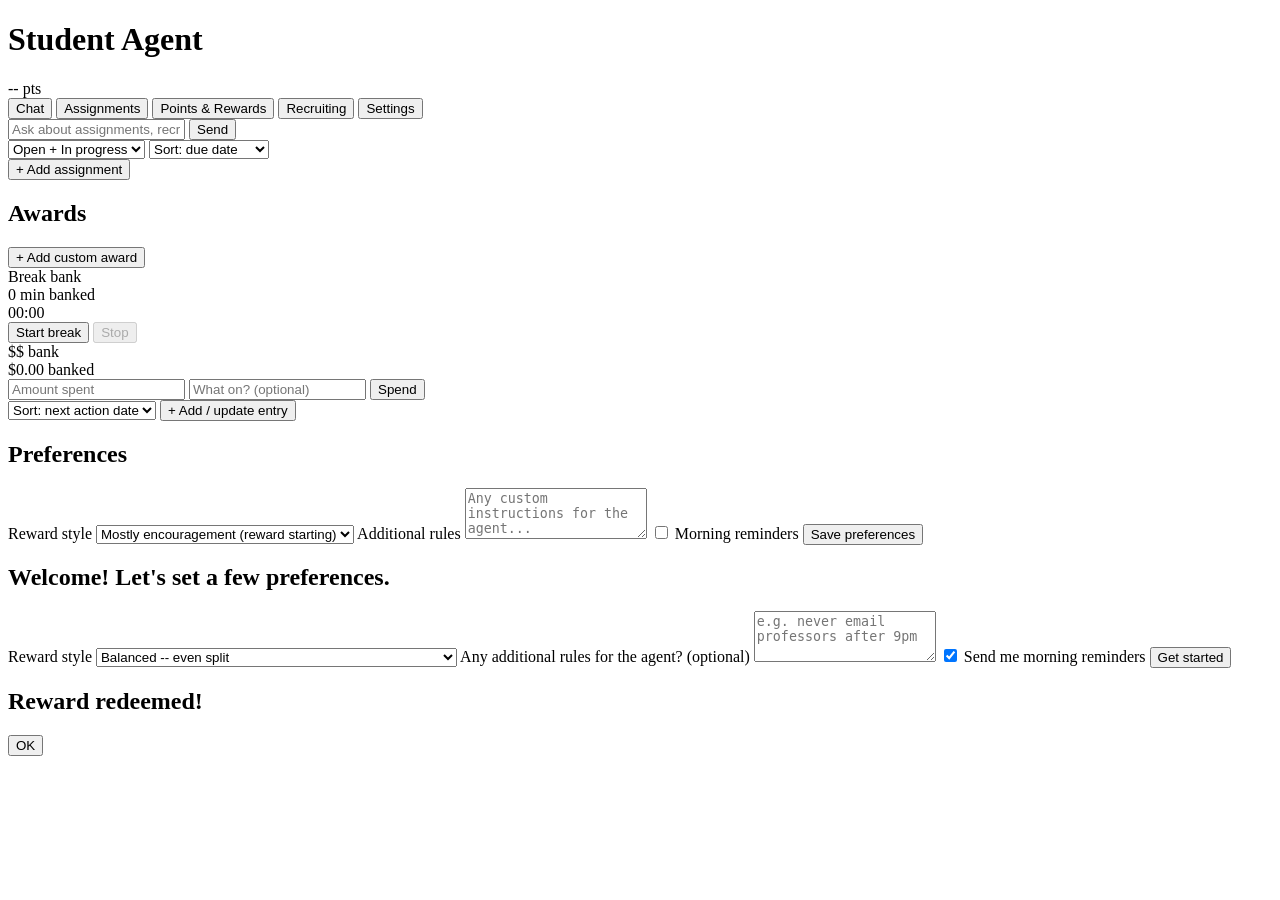
==== src/web/static/index.html @ 01e629b7 "Added a tentative front end, need to clean up formatting." ====
<!doctype html>
<html lang="en">
<head>
  <meta charset="utf-8" />
  <meta name="viewport" content="width=device-width, initial-scale=1" />
  <title>Student Agent</title>
  <link rel="stylesheet" href="/static/style.css" />
</head>
<body>
  <header class="topbar">
    <h1>Student Agent</h1>
    <div class="points-badge" id="points-badge">-- pts</div>
  </header>

  <nav class="tabs" id="tabs">
    <button class="tab-btn active" data-tab="chat">Chat</button>
    <button class="tab-btn" data-tab="assignments">Assignments</button>
    <button class="tab-btn" data-tab="rewards">Points &amp; Rewards</button>
    <button class="tab-btn" data-tab="recruiting">Recruiting</button>
    <button class="tab-btn" data-tab="settings">Settings</button>
  </nav>

  <main>
    <!-- Chat -->
    <section id="tab-chat" class="tab-panel active">
      <div class="chat-log" id="chat-log"></div>
      <form id="chat-form" class="chat-form">
        <input id="chat-input" type="text" placeholder="Ask about assignments, recruiting, your calendar..." autocomplete="off" />
        <button type="submit">Send</button>
      </form>
    </section>

    <!-- Assignments -->
    <section id="tab-assignments" class="tab-panel">
      <div class="panel-header">
        <div class="filter-group">
          <select id="assignment-status-filter">
            <option value="active" selected>Open + In progress</option>
            <option value="open">Open</option>
            <option value="in_progress">In progress</option>
            <option value="done">Done</option>
            <option value="all">All</option>
          </select>
          <select id="assignment-sort">
            <option value="due_date" selected>Sort: due date</option>
            <option value="importance">Sort: importance</option>
            <option value="difficulty">Sort: difficulty</option>
          </select>
        </div>
        <button id="add-assignment-btn">+ Add assignment</button>
      </div>
      <div id="assignment-list" class="card-list"></div>
    </section>

    <!-- Points & Rewards -->
    <section id="tab-rewards" class="tab-panel">
      <h2>Awards</h2>
      <div id="award-list" class="card-list"></div>
      <div class="panel-header">
        <button id="add-award-btn">+ Add custom award</button>
      </div>

      <div class="bank-row">
        <div class="card bank-card">
          <div class="bank-title">Break bank</div>
          <div class="bank-value" id="break-bank-value">0 min banked</div>
          <div class="bank-timer" id="break-timer-display">00:00</div>
          <div class="card-actions">
            <button id="break-timer-start">Start break</button>
            <button id="break-timer-stop" class="secondary" disabled>Stop</button>
          </div>
        </div>

        <div class="card bank-card">
          <div class="bank-title">$$ bank</div>
          <div class="bank-value" id="dollar-bank-value">$0.00 banked</div>
          <form id="dollar-spend-form" class="dollar-spend-form">
            <input type="number" id="dollar-spend-amount" min="0.01" step="0.01" placeholder="Amount spent" />
            <input type="text" id="dollar-spend-reason" placeholder="What on? (optional)" />
            <button type="submit">Spend</button>
          </form>
          <div id="dollar-transactions" class="transaction-list"></div>
        </div>
      </div>
    </section>

    <!-- Recruiting -->
    <section id="tab-recruiting" class="tab-panel">
      <div class="panel-header">
        <select id="recruiting-sort">
          <option value="next_action_date" selected>Sort: next action date</option>
          <option value="stage">Sort: stage</option>
        </select>
        <button id="add-recruiting-btn">+ Add / update entry</button>
      </div>
      <div id="recruiting-list" class="card-list"></div>
    </section>

    <!-- Settings -->
    <section id="tab-settings" class="tab-panel">
      <h2>Preferences</h2>
      <form id="settings-form" class="settings-form">
        <label>Reward style</label>
        <select id="settings-reward-style">
          <option value="mostly_encouragement">Mostly encouragement (reward starting)</option>
          <option value="balanced">Balanced</option>
          <option value="mostly_completion">Mostly completion (reward finishing)</option>
        </select>

        <label>Additional rules</label>
        <textarea id="settings-additional-rules" rows="3" placeholder="Any custom instructions for the agent..."></textarea>

        <label class="checkbox-label">
          <input type="checkbox" id="settings-morning-reminders" />
          Morning reminders
        </label>

        <button type="submit">Save preferences</button>
      </form>
    </section>
  </main>

  <!-- First-time setup modal -->
  <div id="setup-modal" class="modal-overlay hidden">
    <div class="modal">
      <h2>Welcome! Let's set a few preferences.</h2>
      <form id="setup-form">
        <label>Reward style</label>
        <select id="setup-reward-style">
          <option value="mostly_encouragement">Mostly encouragement -- bigger reward for starting a task</option>
          <option value="balanced" selected>Balanced -- even split</option>
          <option value="mostly_completion">Mostly completion -- bigger reward for finishing</option>
        </select>

        <label>Any additional rules for the agent? (optional)</label>
        <textarea id="setup-additional-rules" rows="3" placeholder="e.g. never email professors after 9pm"></textarea>

        <label class="checkbox-label">
          <input type="checkbox" id="setup-morning-reminders" checked />
          Send me morning reminders
        </label>

        <button type="submit">Get started</button>
      </form>
    </div>
  </div>

  <!-- Generic modal for add forms -->
  <div id="generic-modal" class="modal-overlay hidden">
    <div class="modal">
      <h2 id="generic-modal-title"></h2>
      <form id="generic-modal-form"></form>
    </div>
  </div>

  <!-- Redeem confirmation popup -->
  <div id="redeem-modal" class="modal-overlay hidden">
    <div class="modal">
      <h2>Reward redeemed!</h2>
      <p id="redeem-modal-body"></p>
      <div class="modal-actions">
        <button id="redeem-modal-close">OK</button>
      </div>
    </div>
  </div>

  <script src="/static/app.js"></script>
</body>
</html>
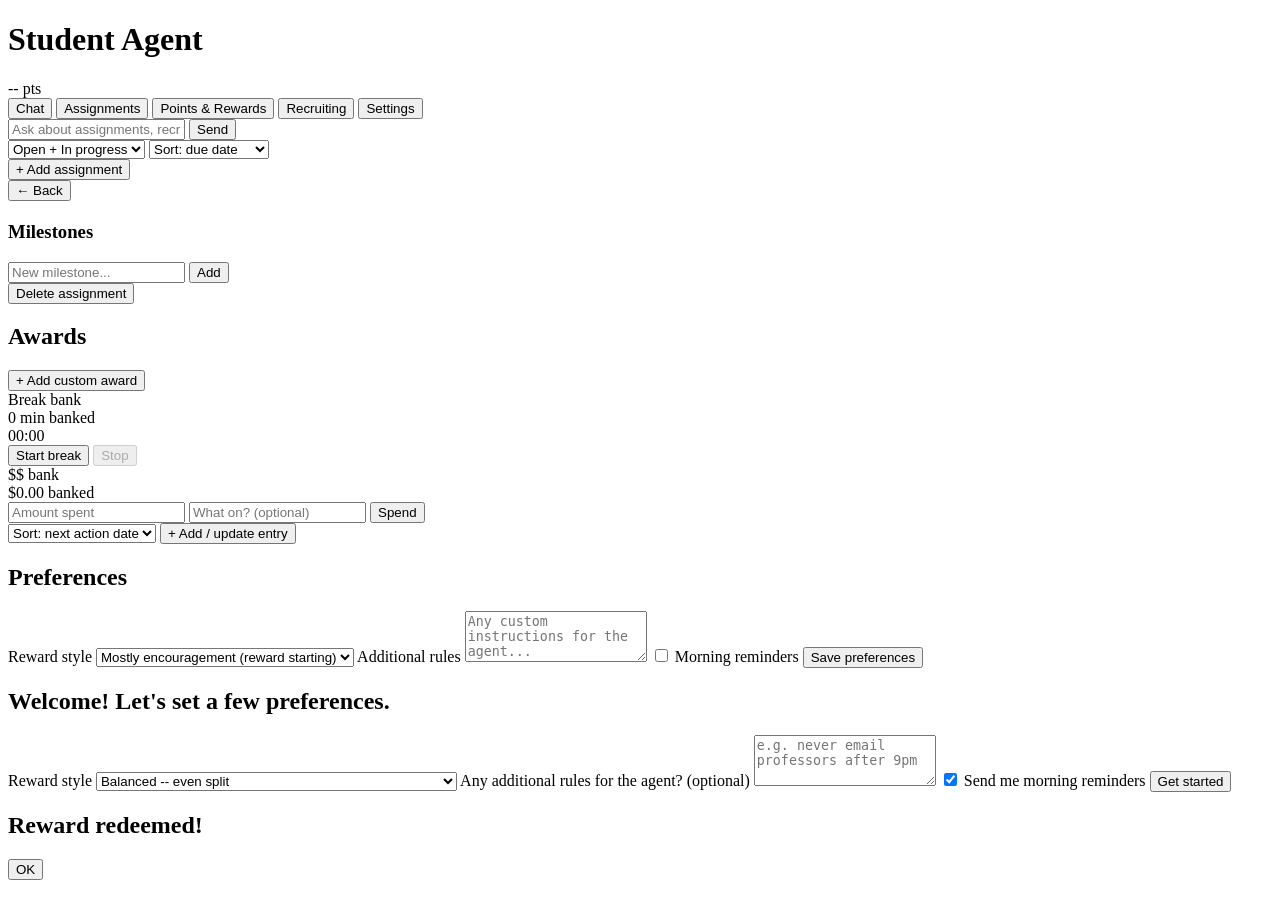
==== commit a54704eb: "Added MCP server wrapping, final touches done for now." ====
--- a/src/web/static/index.html
+++ b/src/web/static/index.html
@@ -32,24 +32,54 @@
 
     <!-- Assignments -->
     <section id="tab-assignments" class="tab-panel">
-      <div class="panel-header">
-        <div class="filter-group">
-          <select id="assignment-status-filter">
-            <option value="active" selected>Open + In progress</option>
-            <option value="open">Open</option>
-            <option value="in_progress">In progress</option>
-            <option value="done">Done</option>
-            <option value="all">All</option>
-          </select>
-          <select id="assignment-sort">
-            <option value="due_date" selected>Sort: due date</option>
-            <option value="importance">Sort: importance</option>
-            <option value="difficulty">Sort: difficulty</option>
-          </select>
+      <div id="assignment-list-view">
+        <div class="panel-header">
+          <div class="filter-group">
+            <select id="assignment-status-filter">
+              <option value="active" selected>Open + In progress</option>
+              <option value="open">Open</option>
+              <option value="in_progress">In progress</option>
+              <option value="done">Done</option>
+              <option value="all">All</option>
+            </select>
+            <select id="assignment-sort">
+              <option value="due_date" selected>Sort: due date</option>
+              <option value="importance">Sort: importance</option>
+              <option value="difficulty">Sort: difficulty</option>
+            </select>
+          </div>
+          <button id="add-assignment-btn">+ Add assignment</button>
         </div>
-        <button id="add-assignment-btn">+ Add assignment</button>
+        <div id="assignment-list" class="card-list"></div>
       </div>
-      <div id="assignment-list" class="card-list"></div>
+
+      <!-- Assignment detail page -->
+      <div id="assignment-detail-view" class="hidden">
+        <button id="assignment-detail-back" class="secondary">&larr; Back</button>
+
+        <div class="detail-header">
+          <div>
+            <h2 id="detail-title"></h2>
+            <div class="card-sub" id="detail-sub"></div>
+          </div>
+          <span class="badge pts-badge" id="detail-points-badge"></span>
+        </div>
+
+        <div class="card-meta" id="detail-meta"></div>
+
+        <div class="card-actions" id="detail-actions"></div>
+
+        <h3>Milestones</h3>
+        <div id="detail-milestones-list" class="milestone-list"></div>
+        <form id="detail-add-milestone-form" class="add-milestone-form">
+          <input type="text" id="detail-new-milestone-title" placeholder="New milestone..." autocomplete="off" />
+          <button type="submit">Add</button>
+        </form>
+
+        <div class="danger-zone">
+          <button id="detail-delete-assignment" class="danger">Delete assignment</button>
+        </div>
+      </div>
     </section>
 
     <!-- Points & Rewards -->
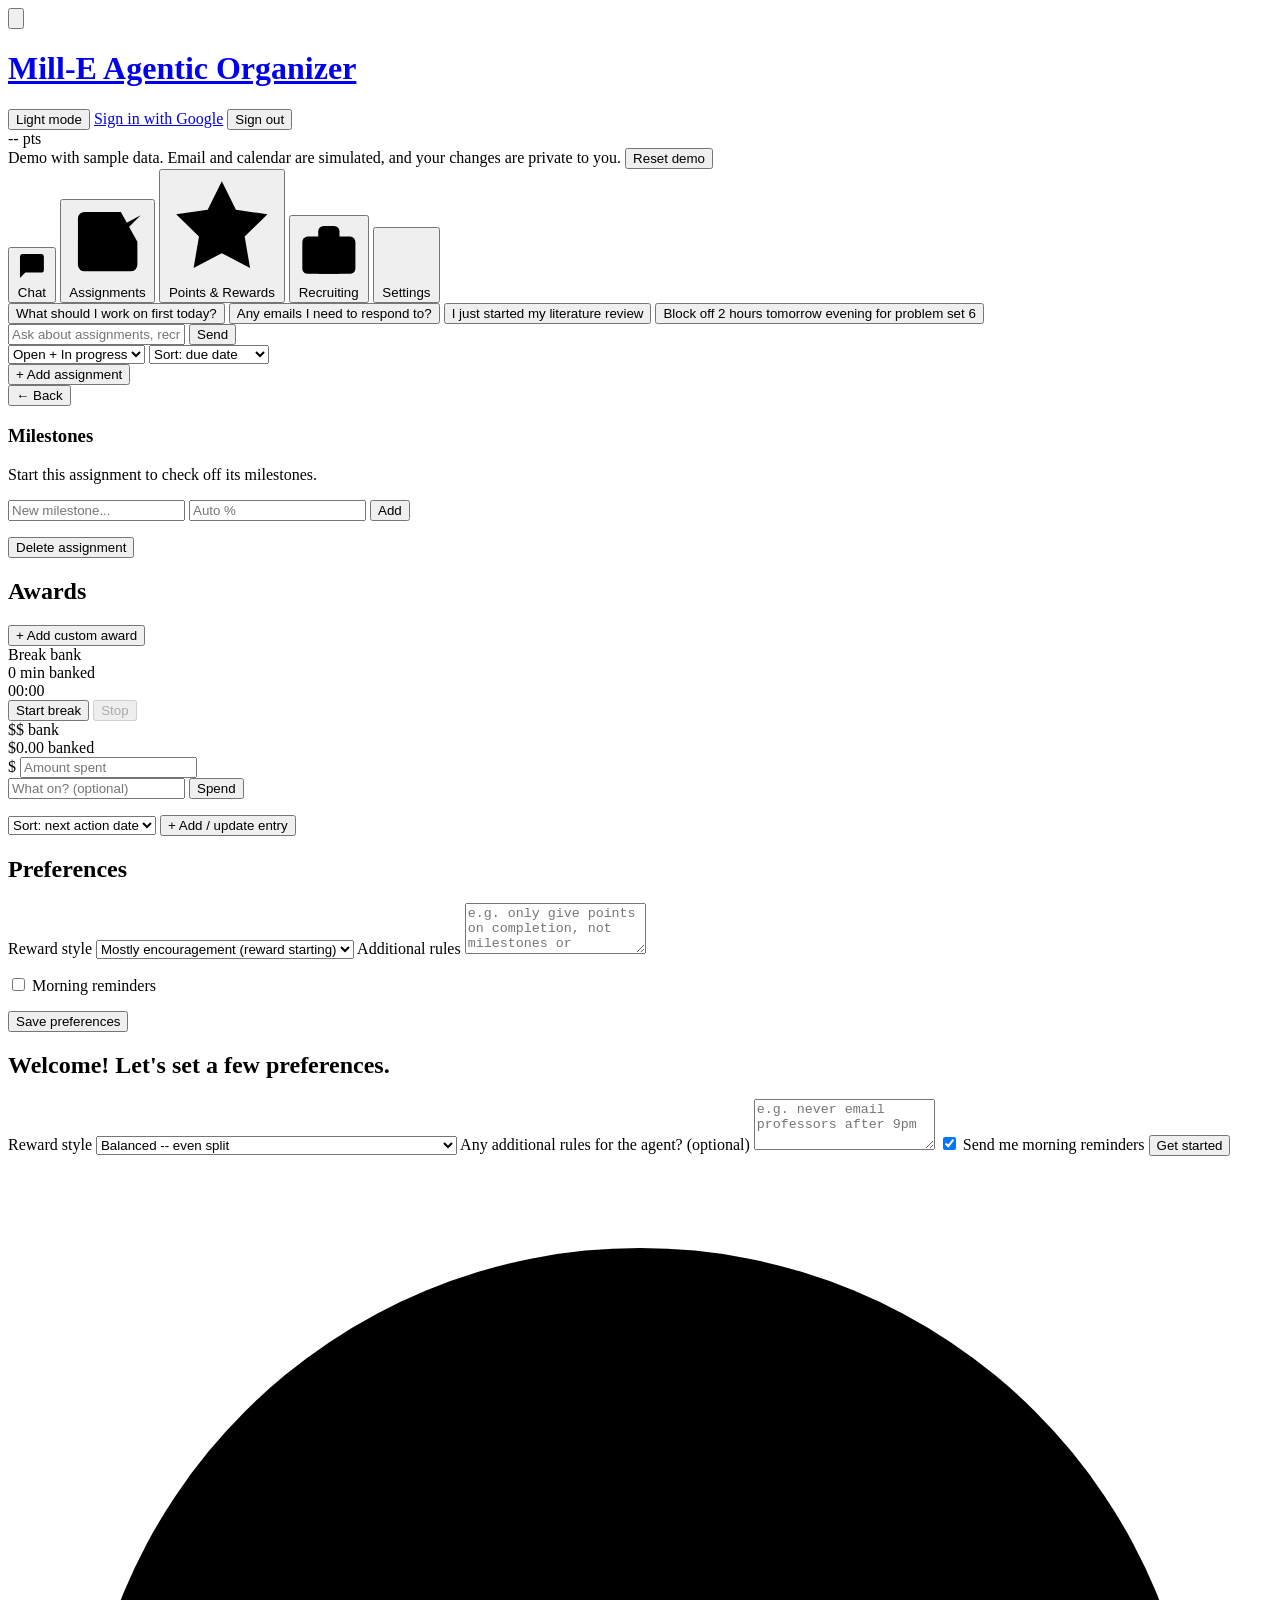
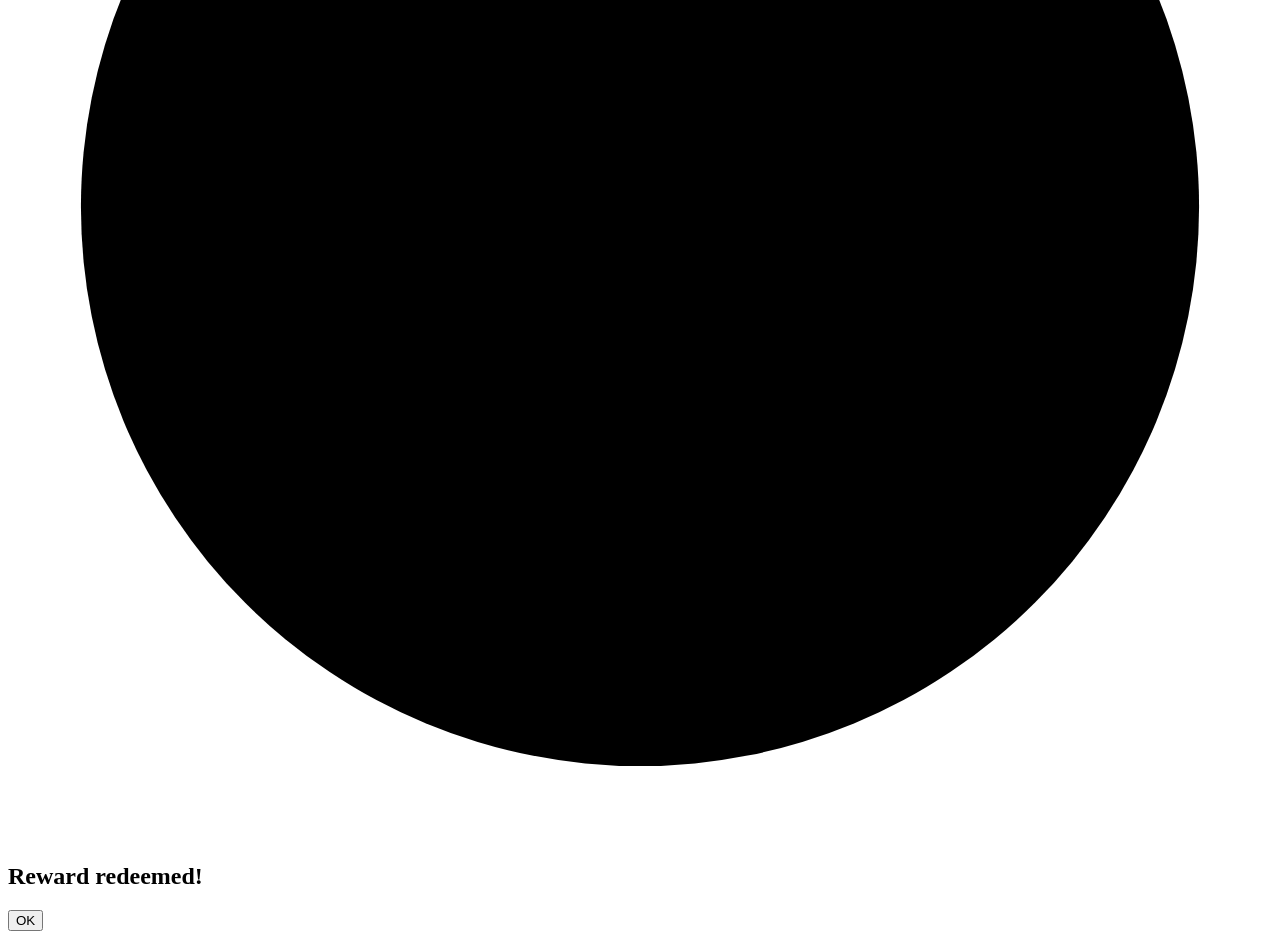
==== commit 7a48c0a7: "Add public demo, Google sign-in, enforced point rules, and new UI Package the app for public deploym" ====
--- a/src/web/static/index.html
+++ b/src/web/static/index.html
@@ -3,27 +3,69 @@
 <head>
   <meta charset="utf-8" />
   <meta name="viewport" content="width=device-width, initial-scale=1" />
-  <title>Student Agent</title>
+  <title>Mill-E Agentic Organizer</title>
+  <script src="/static/theme.js"></script>
   <link rel="stylesheet" href="/static/style.css" />
 </head>
-<body>
+<body class="app-page">
   <header class="topbar">
-    <h1>Student Agent</h1>
-    <div class="points-badge" id="points-badge">-- pts</div>
+    <div class="topbar-start">
+      <button type="button" class="sidebar-toggle" id="sidebar-toggle" aria-controls="sidebar" aria-expanded="true" aria-label="Close menu">
+        <svg class="nav-icon" viewBox="0 0 24 24" aria-hidden="true"><path d="M3 6h18M3 12h18M3 18h18"/></svg>
+      </button>
+      <h1><a class="home-link" href="/">Mill-E Agentic Organizer</a></h1>
+    </div>
+    <div class="topbar-actions">
+      <button type="button" class="theme-toggle" data-theme-toggle>Light mode</button>
+      <a class="google-action hidden" id="google-connect" href="/api/auth/google/start">Sign in with Google</a>
+      <span class="google-email hidden" id="google-email"></span>
+      <button type="button" class="google-action hidden" id="google-sign-out">Sign out</button>
+      <div class="points-badge" id="points-badge">-- pts</div>
+    </div>
   </header>
 
-  <nav class="tabs" id="tabs">
-    <button class="tab-btn active" data-tab="chat">Chat</button>
-    <button class="tab-btn" data-tab="assignments">Assignments</button>
-    <button class="tab-btn" data-tab="rewards">Points &amp; Rewards</button>
-    <button class="tab-btn" data-tab="recruiting">Recruiting</button>
-    <button class="tab-btn" data-tab="settings">Settings</button>
-  </nav>
+  <div class="demo-banner hidden" id="demo-banner">
+    <span><span id="demo-banner-text">Demo with sample data. Email and calendar are simulated, and your changes are private to you.</span> <span id="demo-messages-left"></span></span>
+    <button type="button" class="demo-reset" id="demo-reset">Reset demo</button>
+  </div>
+
+  <div class="app-body">
+  <aside class="sidebar" id="sidebar">
+    <nav class="side-nav" id="tabs" aria-label="Main">
+      <button type="button" class="tab-btn active" data-tab="chat" aria-label="Chat">
+        <svg class="nav-icon" viewBox="0 0 24 24" aria-hidden="true"><path d="M21 15a2 2 0 0 1-2 2H7l-4 4V5a2 2 0 0 1 2-2h14a2 2 0 0 1 2 2z"/></svg>
+        <span class="tab-label">Chat</span>
+      </button>
+      <button type="button" class="tab-btn" data-tab="assignments" aria-label="Assignments">
+        <svg class="nav-icon" viewBox="0 0 24 24" aria-hidden="true"><path d="M9 11l3 3L22 4"/><path d="M21 12v7a2 2 0 0 1-2 2H5a2 2 0 0 1-2-2V5a2 2 0 0 1 2-2h11"/></svg>
+        <span class="tab-label">Assignments</span>
+      </button>
+      <button type="button" class="tab-btn" data-tab="rewards" aria-label="Points and Rewards">
+        <svg class="nav-icon" viewBox="0 0 24 24" aria-hidden="true"><path d="M12 2l3.09 6.26L22 9.27l-5 4.87 1.18 6.88L12 17.77l-6.18 3.25L7 14.14 2 9.27l6.91-1.01z"/></svg>
+        <span class="tab-label">Points &amp; Rewards</span>
+      </button>
+      <button type="button" class="tab-btn" data-tab="recruiting" aria-label="Recruiting">
+        <svg class="nav-icon" viewBox="0 0 24 24" aria-hidden="true"><rect x="2" y="7" width="20" height="14" rx="2"/><path d="M16 21V5a2 2 0 0 0-2-2h-4a2 2 0 0 0-2 2v16"/></svg>
+        <span class="tab-label">Recruiting</span>
+      </button>
+      <button type="button" class="tab-btn" data-tab="settings" aria-label="Settings">
+        <svg class="nav-icon" viewBox="0 0 24 24" aria-hidden="true"><path d="M4 21v-7M4 10V3M12 21v-9M12 8V3M20 21v-5M20 12V3M1 14h6M9 8h6M17 16h6"/></svg>
+        <span class="tab-label">Settings</span>
+      </button>
+    </nav>
+  </aside>
+  <div class="sidebar-scrim" id="sidebar-scrim"></div>
 
   <main>
     <!-- Chat -->
     <section id="tab-chat" class="tab-panel active">
       <div class="chat-log" id="chat-log"></div>
+      <div class="demo-prompts hidden" id="demo-prompts">
+        <button type="button">What should I work on first today?</button>
+        <button type="button">Any emails I need to respond to?</button>
+        <button type="button">I just started my literature review</button>
+        <button type="button">Block off 2 hours tomorrow evening for problem set 6</button>
+      </div>
       <form id="chat-form" class="chat-form">
         <input id="chat-input" type="text" placeholder="Ask about assignments, recruiting, your calendar..." autocomplete="off" />
         <button type="submit">Send</button>
@@ -35,14 +77,14 @@
       <div id="assignment-list-view">
         <div class="panel-header">
           <div class="filter-group">
-            <select id="assignment-status-filter">
+            <select id="assignment-status-filter" aria-label="Filter assignments by status">
               <option value="active" selected>Open + In progress</option>
               <option value="open">Open</option>
               <option value="in_progress">In progress</option>
               <option value="done">Done</option>
               <option value="all">All</option>
             </select>
-            <select id="assignment-sort">
+            <select id="assignment-sort" aria-label="Sort assignments">
               <option value="due_date" selected>Sort: due date</option>
               <option value="importance">Sort: importance</option>
               <option value="difficulty">Sort: difficulty</option>
@@ -57,24 +99,37 @@
       <div id="assignment-detail-view" class="hidden">
         <button id="assignment-detail-back" class="secondary">&larr; Back</button>
 
-        <div class="detail-header">
-          <div>
-            <h2 id="detail-title"></h2>
-            <div class="card-sub" id="detail-sub"></div>
-          </div>
-          <span class="badge pts-badge" id="detail-points-badge"></span>
-        </div>
-
-        <div class="card-meta" id="detail-meta"></div>
-
-        <div class="card-actions" id="detail-actions"></div>
-
-        <h3>Milestones</h3>
+        <section class="card detail-card">
+          <div class="detail-header">
+            <div>
+              <h2 id="detail-title"></h2>
+              <div class="card-sub" id="detail-sub"></div>
+            </div>
+            <span class="badge pts-badge" id="detail-points-badge"></span>
+          </div>
+
+          <div class="detail-progress-track" id="detail-progress" role="progressbar" aria-label="Points earned" aria-valuemin="0">
+            <div class="detail-progress-fill" id="detail-progress-fill"></div>
+          </div>
+
+          <div class="detail-stats" id="detail-meta"></div>
+          <p class="card-meta hidden" id="detail-point-rule"></p>
+
+          <div class="card-actions" id="detail-actions"></div>
+        </section>
+
+        <div class="detail-section-head">
+          <h3>Milestones</h3>
+          <span class="card-meta" id="detail-milestone-count"></span>
+        </div>
+        <p class="card-meta milestone-lock-hint hidden" id="detail-milestone-lock">Start this assignment to check off its milestones.</p>
         <div id="detail-milestones-list" class="milestone-list"></div>
         <form id="detail-add-milestone-form" class="add-milestone-form">
-          <input type="text" id="detail-new-milestone-title" placeholder="New milestone..." autocomplete="off" />
+          <input type="text" id="detail-new-milestone-title" placeholder="New milestone..." autocomplete="off" aria-label="New milestone" />
+          <input type="text" id="detail-new-milestone-percent" class="milestone-percent-input" inputmode="numeric" placeholder="Auto %" autocomplete="off" aria-label="Percent of the assignment's points (optional)" />
           <button type="submit">Add</button>
         </form>
+        <p id="detail-milestone-error" class="modal-error hidden" role="alert"></p>
 
         <div class="danger-zone">
           <button id="detail-delete-assignment" class="danger">Delete assignment</button>
@@ -86,7 +141,7 @@
     <section id="tab-rewards" class="tab-panel">
       <h2>Awards</h2>
       <div id="award-list" class="card-list"></div>
-      <div class="panel-header">
+      <div class="panel-header add-award-row">
         <button id="add-award-btn">+ Add custom award</button>
       </div>
 
@@ -105,10 +160,14 @@
           <div class="bank-title">$$ bank</div>
           <div class="bank-value" id="dollar-bank-value">$0.00 banked</div>
           <form id="dollar-spend-form" class="dollar-spend-form">
-            <input type="number" id="dollar-spend-amount" min="0.01" step="0.01" placeholder="Amount spent" />
-            <input type="text" id="dollar-spend-reason" placeholder="What on? (optional)" />
+            <div class="money-input">
+              <span aria-hidden="true">$</span>
+              <input type="text" id="dollar-spend-amount" inputmode="decimal" placeholder="Amount spent" autocomplete="off" aria-label="Amount spent in dollars" />
+            </div>
+            <input type="text" id="dollar-spend-reason" placeholder="What on? (optional)" autocomplete="off" aria-label="What the money was spent on (optional)" />
             <button type="submit">Spend</button>
           </form>
+          <p id="dollar-spend-error" class="modal-error hidden" role="alert"></p>
           <div id="dollar-transactions" class="transaction-list"></div>
         </div>
       </div>
@@ -117,7 +176,7 @@
     <!-- Recruiting -->
     <section id="tab-recruiting" class="tab-panel">
       <div class="panel-header">
-        <select id="recruiting-sort">
+        <select id="recruiting-sort" aria-label="Sort recruiting entries">
           <option value="next_action_date" selected>Sort: next action date</option>
           <option value="stage">Sort: stage</option>
         </select>
@@ -138,17 +197,20 @@
         </select>
 
         <label>Additional rules</label>
-        <textarea id="settings-additional-rules" rows="3" placeholder="Any custom instructions for the agent..."></textarea>
+        <textarea id="settings-additional-rules" rows="3" maxlength="2000" placeholder="e.g. only give points on completion, not milestones or starting"></textarea>
+        <p class="card-meta settings-rule-effect hidden" id="settings-rule-effect"></p>
 
         <label class="checkbox-label">
           <input type="checkbox" id="settings-morning-reminders" />
           Morning reminders
         </label>
 
+        <p id="settings-error" class="modal-error hidden" role="alert"></p>
         <button type="submit">Save preferences</button>
       </form>
     </section>
   </main>
+  </div>
 
   <!-- First-time setup modal -->
   <div id="setup-modal" class="modal-overlay hidden">
@@ -163,7 +225,7 @@
         </select>
 
         <label>Any additional rules for the agent? (optional)</label>
-        <textarea id="setup-additional-rules" rows="3" placeholder="e.g. never email professors after 9pm"></textarea>
+        <textarea id="setup-additional-rules" rows="3" maxlength="2000" placeholder="e.g. never email professors after 9pm"></textarea>
 
         <label class="checkbox-label">
           <input type="checkbox" id="setup-morning-reminders" checked />
@@ -185,8 +247,12 @@
 
   <!-- Redeem confirmation popup -->
   <div id="redeem-modal" class="modal-overlay hidden">
-    <div class="modal">
-      <h2>Reward redeemed!</h2>
+    <div class="modal redeem-card" role="dialog" aria-modal="true" aria-labelledby="redeem-modal-title">
+      <svg class="redeem-check" viewBox="0 0 52 52" aria-hidden="true">
+        <circle cx="26" cy="26" r="23" pathLength="1" />
+        <path d="M15 27l8 8 15-16" pathLength="1" />
+      </svg>
+      <h2 id="redeem-modal-title">Reward redeemed!</h2>
       <p id="redeem-modal-body"></p>
       <div class="modal-actions">
         <button id="redeem-modal-close">OK</button>
@@ -194,6 +260,8 @@
     </div>
   </div>
 
+  <script src="/static/select.js"></script>
+  <script src="/static/form-fields.js"></script>
   <script src="/static/app.js"></script>
 </body>
 </html>
